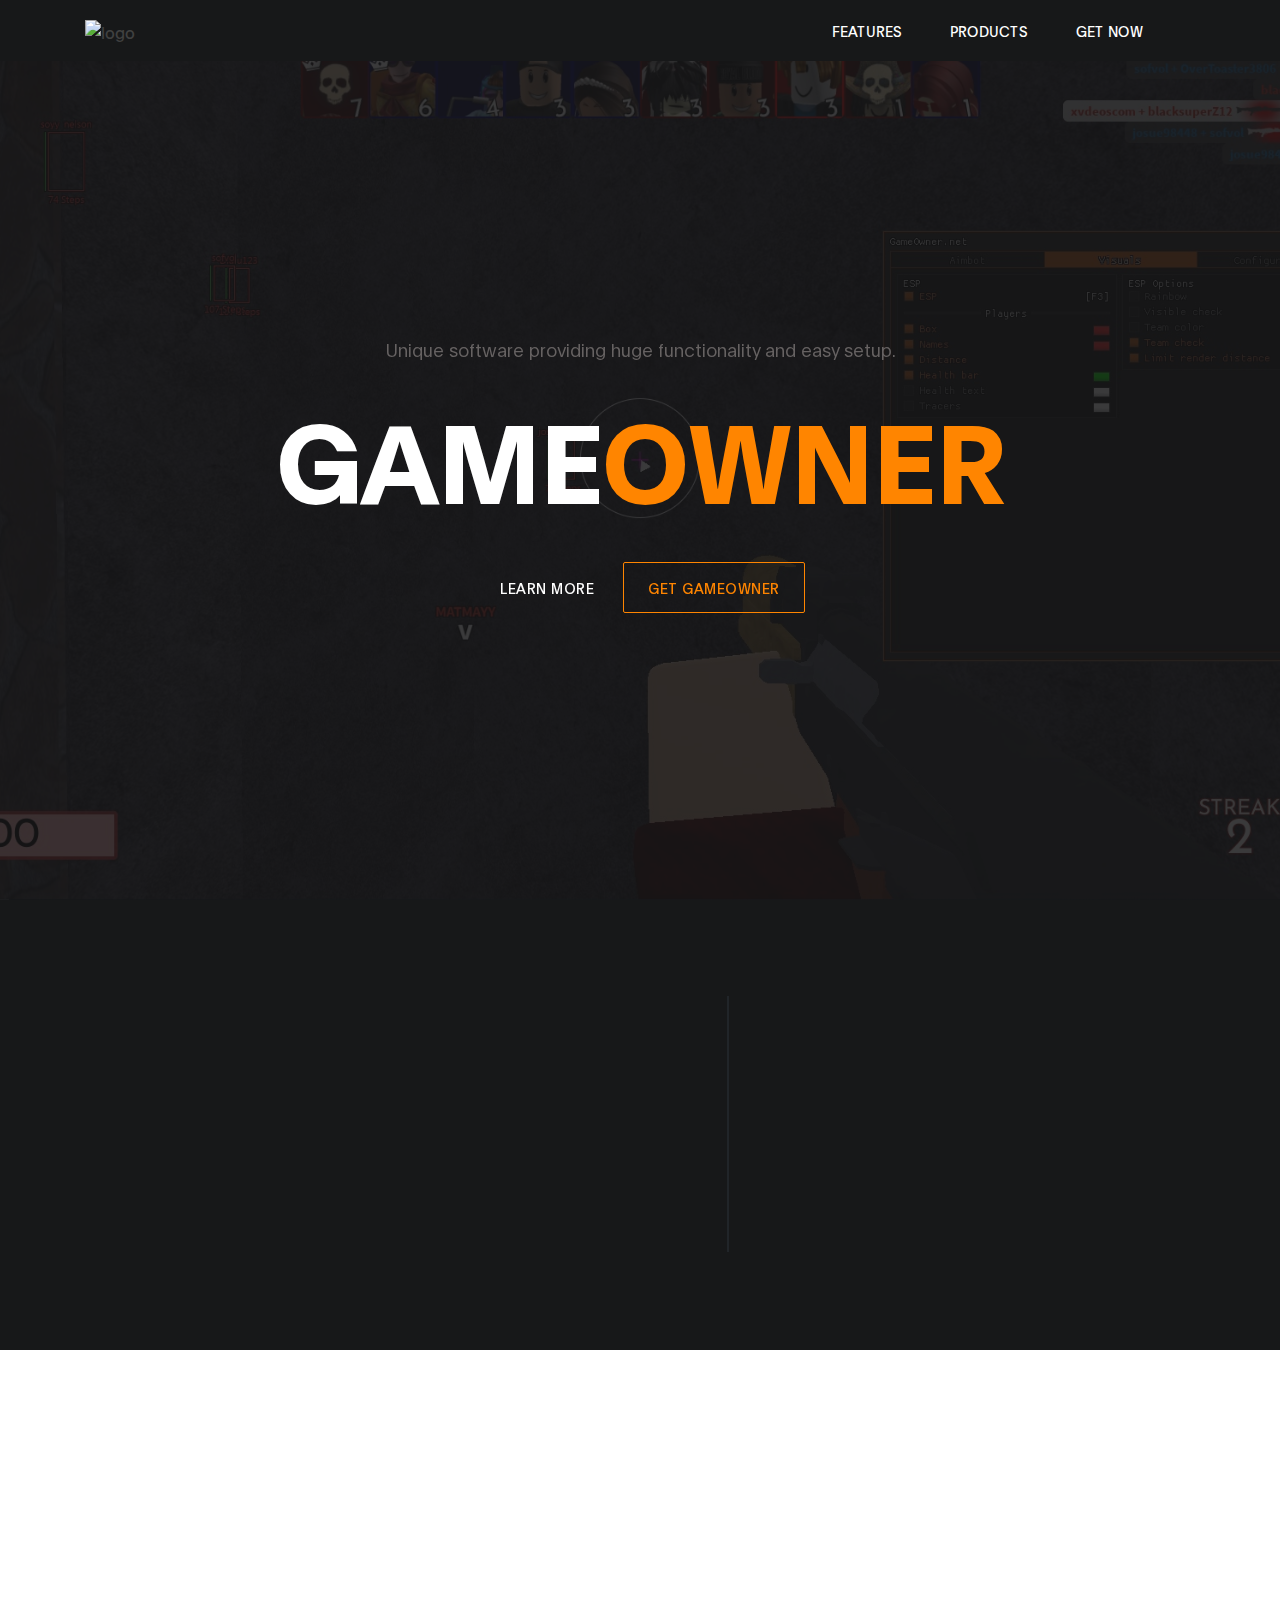
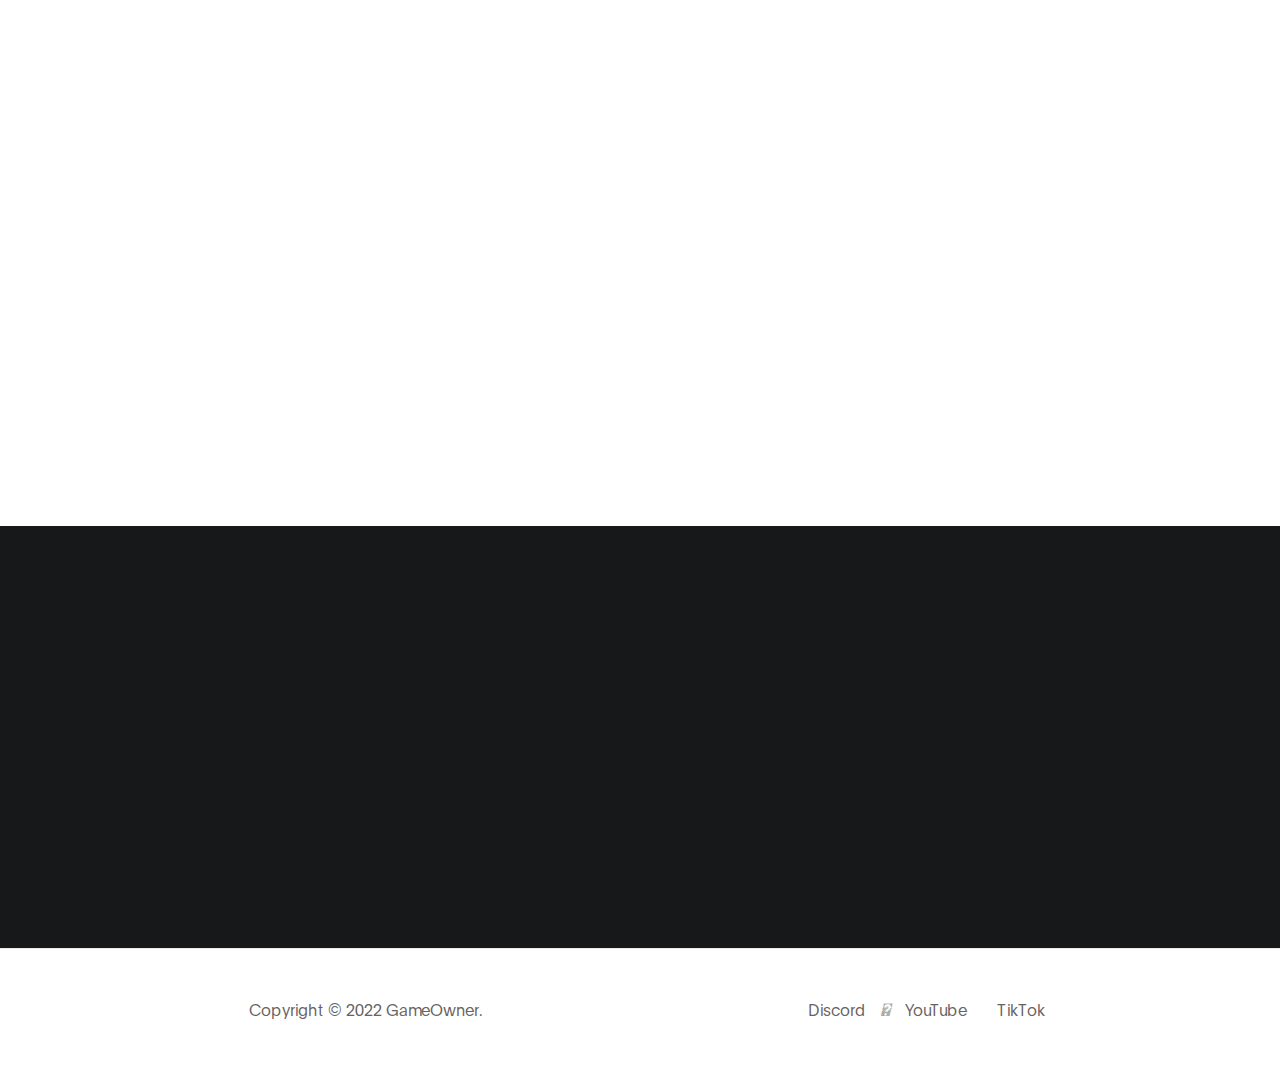
==== index.html @ 3d8904b3 "Add files via upload" ====
<!DOCTYPE html>
<html lang="en">
<head>

     <title>GameOwner</title>

     <meta charset="UTF-8">
     <meta http-equiv="X-UA-Compatible" content="IE=Edge">
     <meta name="description" content="">
     <meta name="keywords" content="">
     <meta name="author" content="">
     <meta name="viewport" content="width=device-width, initial-scale=1, maximum-scale=1">
     <link rel="icon" type="image/x-icon" href="images/go144.ico">

     <link rel="stylesheet" href="css/bootstrap.min.css">
     <link rel="stylesheet" href="css/font-awesome.min.css">
     <link rel="stylesheet" href="css/aos.css">

     <!-- MAIN CSS -->
     <link rel="stylesheet" href="css/style.css">
     <link rel="stylesheet" href="https://cdnjs.cloudflare.com/ajax/libs/font-awesome/6.1.1/css/all.min.css" integrity="sha512-KfkfwYDsLkIlwQp6LFnl8zNdLGxu9YAA1QvwINks4PhcElQSvqcyVLLD9aMhXd13uQjoXtEKNosOWaZqXgel0g==" crossorigin="anonymous" referrerpolicy="no-referrer" />

</head>
<body data-spy="scroll" data-target="#navbarNav" data-offset="50">

    <!-- MENU BAR -->
    <nav class="navbar navbar-expand-lg fixed-top">
        <div class="container">

            <a href="#home"><img src="https://cdn.discordapp.com/attachments/994018382624063548/994018421131972648/golight.png" alt="logo" width="230"></a>

            <button class="navbar-toggler" type="button" data-toggle="collapse" data-target="#navbarNav" aria-controls="navbarNav" aria-expanded="false"
                aria-label="Toggle navigation">
                <span class="navbar-toggler-icon"></span>
            </button>

            <div class="collapse navbar-collapse" id="navbarNav">
                <ul class="navbar-nav ml-lg-auto">
                    <li class="nav-item">
                        <a href="#features" class="nav-link smoothScroll">Features</a>
                    </li>

                    <li class="nav-item">
                        <a href="#products" class="nav-link smoothScroll">Products</a>
                    </li>

                    <li class="nav-item">
                        <a href="#get" class="nav-link smoothScroll">Get now</a>
                    </li>
                </ul>

                <ul class="social-icon ml-lg-2">
                    <li><a href="#" class="fab fa-discord"></a></li>
                </ul>
            </div>

        </div>
    </nav>


     <!-- HERO -->
     <section class="hero d-flex flex-column justify-content-center align-items-center" id="home">

            <div class="bg-overlay"></div>

               <div class="container">
                    <div class="row">

                         <div class="col-lg-8 col-md-10 mx-auto col-12">
                              <div class="hero-text mt-5 text-center">

                                    <p data-aos="fade-up" data-aos-delay="300">Unique software providing huge functionality and easy setup.</p>

                                    <h1 class="text-white" data-aos="fade-up" data-aos-delay="500">GAME<span>OWNER</span></h1>

                                    <a href="#features" class="btn custom-btn mt-3" data-aos="fade-up" data-aos-delay="600">learn more</a>

                                    <a href="#get" class="btn custom-btn bordered mt-3" data-aos="fade-up" data-aos-delay="700">Get GameOwner</a>
                                   
                              </div>
                         </div>

                    </div>
               </div>
     </section>


     <section class="feature" id="features">
        <div class="container">
            <div class="row">

                <div class="d-flex flex-column justify-content-center ml-lg-auto mr-lg-5 col-lg-5 col-md-6 col-12">
                    <h2 class="mb-3 text-white" data-aos="fade-up">wtf is GameOwner?</h2>

                    <h6 class="mb-4 text-white" data-aos="fade-up">GameOwner is a provider of FREE powerful gaming tools.</h6>

                    <p data-aos="fade-up" data-aos-delay="200">With our products you can become "the game owner"!</p>

                    <a href="#get" class="btn custom-btn bg-color mt-3" data-aos="fade-up" data-aos-delay="300">GET NOW</a>
                </div>

                <div class="mr-lg-auto mt-3 col-lg-4 col-md-6 col-12">
                     <div class="about-working-hours">
                          <div>

                                <h2 class="mb-4 text-white" data-aos="fade-up" data-aos-delay="500">Tools Status</h2>

                                <strong class="d-block" data-aos="fade-up" data-aos-delay="600">Roblox Executor</strong>
                                <p data-aos="fade-up" data-aos-delay="800" style="color:#d48f06;">Under development</p>

                                <strong class="mt-3 d-block" data-aos="fade-up" data-aos-delay="700">Roblox Cheat Script</strong>
                                <p data-aos="fade-up" data-aos-delay="800" style="color:green">Online</p>

                                <strong class="mt-3 d-block" data-aos="fade-up" data-aos-delay="700">FiveM Executor</strong>
                                <p data-aos="fade-up" data-aos-delay="800" style="color:#d48f06">Under development</p>
                               </div>
                          </div>
                     </div>
                </div>

            </div>
        </div>
    </section>

     <!-- CLASS -->
     <section class="class section" id="products">
               <div class="container">
                    <div class="row">

                            <div class="col-lg-12 col-12 text-center mb-5">
                                <h6 data-aos="fade-up">Products</h6>

                                <h2 data-aos="fade-up" data-aos-delay="200">GameOwner Tools</h2>
                             </div>

                            <div class="col-lg-4 col-md-6 col-12" data-aos="fade-up" data-aos-delay="400">
                                <div class="class-thumb">
                                    <img src="images/class/rblxe.png" class="img-fluid" alt="Class">

                                    <div class="class-info">
                                        <h3 class="mb-1">Roblox Executor</h3>

                                        <span><strong>Status:</strong> INDEV</span>

                                        <span class="class-price">FREE</span>

                                        <p class="mt-3">Roblox lua executor</p>
                                    </div>
                                </div>
                            </div>

                            <div class="mt-5 mt-lg-0 mt-md-0 col-lg-4 col-md-6 col-12" data-aos="fade-up" data-aos-delay="500">
                                <div class="class-thumb">
                                    <img src="images/class/rblxs.png" class="img-fluid" alt="Class">

                                    <div class="class-info">
                                        <h3 class="mb-1">Roblox Script</h3>

                                        <span><strong>Status:</strong> Online</span>

                                        <span class="class-price">FREE</span>

                                        <p class="mt-3">Roblox Script Menu with aimbot, esp, and other tools</p>
                                    </div>
                                </div>
                            </div>

                            <div class="mt-5 mt-lg-0 col-lg-4 col-md-6 col-12" data-aos="fade-up" data-aos-delay="600">
                                <div class="class-thumb">
                                    <img src="images/class/fvme.png" class="img-fluid" alt="Class">

                                    <div class="class-info">
                                        <h3 class="mb-1">FiveM Executor</h3>

                                        <span><strong>Status:</strong> INDEV</span>

                                        <span class="class-price">$10</span>

                                        <p class="mt-3">FiveM lua executor</p>
                                    </div>
                                </div>
                            </div>

                    </div>
               </div>
     </section>


     <!-- SCHEDULE -->
     <section class="schedule section" id="get">
               <div class="container">
                    <div class="row">

                            <div class="col-lg-12 col-12 text-center">
                                <h6 data-aos="fade-up">Download our</h6>
                                <h2 class="text-white" data-aos="fade-up" data-aos-delay="200">Global Loader</h2>
                                <p data-aos="fade-up" data-aos-delay="300">Select game inside and start cheating!</p>
                                <a href="#" class="btn custom-btn bg-color mt-3" data-aos="fade-up" data-aos-delay="400">DOWNLOAD NOW</a>
                             </div>

                             

                    </div>
               </div>
     </section>


     <!-- FOOTER -->
     <footer class="site-footer">
          <div class="container">
               <div class="row">

                    <div class="ml-auto col-lg-4 col-md-5">
                        <p class="copyright-text">Copyright &copy; 2022 GameOwner.
                    </div>

                    <div class="d-flex mx-auto">
                        <a href="#"><i class="fab fa-discord col-lg-4"></i>Discord</a>
                        <a href="#"><i class="fab fa-youtube col-lg-4"></i>YouTube</a>
                        <a href="#"><i class="fab fa-tiktok col-lg-4"></i>TikTok</a>
                    </div>
                    
               </div>
          </div>
     </footer>

     <!-- SCRIPTS -->
     <script src="js/jquery.min.js"></script>
     <script src="js/bootstrap.min.js"></script>
     <script src="js/aos.js"></script>
     <script src="js/smoothscroll.js"></script>
     <script src="js/custom.js"></script>

</body>
</html>
---- css/style.css ----
/*

Tooplate 2119 Gymso Fitness

https://www.tooplate.com/view/2119-gymso-fitness

*/

  @font-face {
      font-family: 'Plain';
      src: url('../fonts/Plain-Regular.woff2') format('woff2'),
          url('../fonts/Plain-Regular.woff') format('woff');
      font-weight: normal;
      font-style: normal;
  }

  @font-face {
      font-family: 'Plain';
      src: url('../fonts/Plain-Light.woff2') format('woff2'),
          url('../fonts/Plain-Light.woff') format('woff');
      font-weight: 300;
      font-style: normal;
  }

  @font-face {
      font-family: 'Plain';
      src: url('../fonts/Plain-Bold.woff2') format('woff2'),
          url('../fonts/Plain-Bold.woff') format('woff');
      font-weight: bold;
      font-style: normal;
  }

  :root {
    --primary-color:        #ff8500;
    --white-color:          #ffffff;
    --dark-color:           #171819;
    --about-bg-color:       #f9f9f9;

    --gray-color:           #909090;
    --link-color:           #404040;
    --p-color:              #666262;

    --base-font-family:     'Plain', sans-serif;
    --font-weight-bold:     bold;
    --font-weight-normal:   normal;
    --font-weight-light:    300;
    --font-weight-thin:     100;

    --h1-font-size:         108px;
    --h2-font-size:         36px;
    --h3-font-size:         28px;
    --h4-font-size:         24px;
    --h5-font-size:         22px;
    --h6-font-size:         22px;
    --p-font-size:          18px;
    --base-font-size:       16px;
    --menu-font-size:       14px;

    --border-radius-large:  100%;
    --border-radius-small:  2px;
  }


  body {
    background: var(--white-color);
    font-family: var(--base-font-family);
  }
  
span{
  color: #ff8500;
}

  /*---------------------------------------
     TYPOGRAPHY              
  -----------------------------------------*/

  h1,h2,h3,h4,h5,h6 {
    font-weight: var(--font-weight-thin);
    line-height: normal;
  }

  h1 {
    font-size: var(--h1-font-size);
    font-weight: var(--font-weight-bold);
    letter-spacing: -1px;
    text-transform: uppercase;
    margin: 20px 0;
  }

  h2 {
    font-size: var(--h2-font-size);
    font-weight: var(--font-weight-bold);
    letter-spacing: -2px;
  }

  h3 {
    font-size: var(--h3-font-size);
    font-weight: var(--font-weight-bold);
    letter-spacing: -1px;
    margin: 0;
  }

  h4 {
    font-size: var(--h4-font-size);
  }

  h5 {
    font-size: var(--h5-font-size);
  }

  h6 {
    color: var(--gray-color);
    font-size: var(--h6-font-size);
    line-height: inherit;
    margin: 0;
  }

  p {
    color: var(--p-color);
    font-size: var(--p-font-size);
    font-weight: var(--font-weight-light);
    line-height: 1.5em;
  }

  b, 
  strong {
    font-weight: var(--font-weight-bold);
    letter-spacing: 0;
  }

  .section {
    padding: 7rem 0;
  }


  /* BUTTON */

  .custom-btn {
    background: transparent;
    border-radius: var(--border-radius-small);
    padding: 14px 24px;
    color: var(--white-color);
    font-size: var(--menu-font-size);
    font-weight: var(--font-weight-normal);
    text-transform: uppercase;
    letter-spacing: 0.5px;
    white-space: nowrap;
    transition: all 0.3s ease;
  }

  .custom-btn:hover {
    color: var(--primary-color);
  }

  .custom-btn:focus {
    box-shadow: none;
  }

  .custom-btn.bordered:hover,
  .custom-btn.bordered:focus,

  .custom-btn.bg-color:hover,
  .custom-btn.bg-color:focus {
    background: var(--white-color);
    border-color: transparent;
    color: var(--primary-color);
  }

  .bordered {
    border: 1px solid var(--primary-color);
    color: var(--primary-color);
  }

  .bg-color {
    background: var(--primary-color);
    color: var(--white-color);
  }



  /*---------------------------------------
     GENERAL               
  -----------------------------------------*/

  * {
    -webkit-box-sizing: border-box;
    -moz-box-sizing: border-box;
    box-sizing: border-box;
  }

  *::before,
  *::after {
    -webkit-box-sizing: border-box;
    -moz-box-sizing: border-box;
    box-sizing: border-box;
  }

  a {
    color: var(--link-color);
    font-weight: normal;
    text-decoration: none;
    transition: all 0.3s ease;
  }

  a:hover, 
  a:active, 
  a:focus {
    color: var(--primary-color);
    outline: none;
    text-decoration: none;
  }


  /* BG OVERLAY */

  .bg-overlay {
    background: var(--dark-color);
    position: absolute;
    top: 0;
    right: 0;
    bottom: 0;
    left: 0;
    width: 100%;
    height: 100%;
    opacity: 0.85;
  }


  /*---------------------------------------
     MODAL              
  -----------------------------------------*/

  .modal-content {
    padding: 2rem 3rem;
  }

  .modal-header,
  .modal-body,
  .modal-footer {
    border: 0;
    padding: 0;
  }

  .membership-form a {
    color: var(--primary-color);
  }


  /*---------------------------------------
    FEATURE          
  -----------------------------------------*/

  .feature {
    background: var(--dark-color);
    padding: 5rem 0;
  }


  /*---------------------------------------
     MENU             
  -----------------------------------------*/

  .navbar {
    background: var(--dark-color);
    padding: 1rem;
  }

  .navbar-expand-lg .navbar-nav .nav-link {
    padding-right: 1.5rem;
    padding-left: 1.5rem;
  }

  .navbar-brand {
    color: var(--white-color);
    font-size: var(--h3-font-size);
    font-weight: var(--font-weight-bold);
    line-height: normal;
    padding-top: 0;
  }

  .nav-item .nav-link {
    display: block;
    color: var(--white-color);
    font-size: var(--menu-font-size);
    font-weight: var(--font-weight-normal);
    text-transform: uppercase;
    padding: 2px 6px;
  }

  .nav-item .nav-link.active,
  .nav-item .nav-link:hover {
    color: var(--primary-color);
  }

  .navbar .social-icon li a {
    color: var(--white-color);
  }

  .navbar-toggler {
    border: 0;
    padding: 0;
    cursor: pointer;
    margin: 0 10px 0 0;
    width: 30px;
    height: 35px;
    outline: none;
  }

  .navbar-toggler:focus {
    outline: none;
  }

  .navbar-toggler[aria-expanded="true"] .navbar-toggler-icon {
    background: transparent;
  }

  .navbar-toggler[aria-expanded="true"] .navbar-toggler-icon::before,
  .navbar-toggler[aria-expanded="true"] .navbar-toggler-icon::after {
    transition: top 300ms 50ms ease, -webkit-transform 300ms 350ms ease;
    transition: top 300ms 50ms ease, transform 300ms 350ms ease;
    transition: top 300ms 50ms ease, transform 300ms 350ms ease, -webkit-transform 300ms 350ms ease;
    top: 0;
  }

  .navbar-toggler[aria-expanded="true"] .navbar-toggler-icon::before {
    transform: rotate(45deg);
  }

  .navbar-toggler[aria-expanded="true"] .navbar-toggler-icon::after {
    transform: rotate(-45deg);
  }

  .navbar-toggler .navbar-toggler-icon {
    background: var(--primary-color);
    transition: background 10ms 300ms ease;
    display: block;
    width: 30px;
    height: 2px;
    position: relative;
  }

  .navbar-toggler .navbar-toggler-icon::before,
  .navbar-toggler .navbar-toggler-icon::after {
    transition: top 300ms 350ms ease, -webkit-transform 300ms 50ms ease;
    transition: top 300ms 350ms ease, transform 300ms 50ms ease;
    transition: top 300ms 350ms ease, transform 300ms 50ms ease, -webkit-transform 300ms 50ms ease;
    position: absolute;
    right: 0;
    left: 0;
    background: var(--primary-color);
    width: 30px;
    height: 2px;
    content: '';
  }

  .navbar-toggler .navbar-toggler-icon::before {
    top: -8px;
  }

  .navbar-toggler .navbar-toggler-icon::after {
    top: 8px;
  }

  /*---------------------------------------
     HERO              
  -----------------------------------------*/

  .hero {
    background-image: url('../images/hero-bg.jpg');
    background-size: cover;
    background-position: top;
    background-repeat: no-repeat;
    vertical-align: middle;
    min-height: 100vh;
    position: relative;
  }


  /*---------------------------------------
     CLASS               
  -----------------------------------------*/

  .class-info {
    background: var(--white-color);
    box-shadow: 6px 0 38px rgba(20,20,20,0.10);
    border-radius: 0 0 2px 2px;
    padding: 1rem 2rem;
    position: relative;
  }

  .class-info img {
    border-radius: 2px 2px 0 0;
  }

  .class-info strong {
    color: var(--gray-color);
  }

  .class-price {
    background: var(--primary-color);
    border-radius: var(--border-radius-large);
    color: var(--white-color);
    font-weight: var(--font-weight-bold);
    display: block;
    position: absolute;
    top: 2rem;
    right: 2rem;
    width: 3.5rem;
    height: 3.5rem;
    line-height: 3.5rem;
    text-align: center;
  }


  /*---------------------------------------
     SCHEDULE             
  -----------------------------------------*/

  .schedule {
    background: var(--dark-color);
  }

  .schedule-table {
    display: table;
    border: 0;
    text-align: center;
  }

  .schedule-table strong,
  .schedule-table span {
    display: block;
    text-align: center;
  }

  .schedule-table strong {
    color: var(--white-color);
  }

  .schedule-table span {
    color: var(--gray-color);
  }

  .schedule-table span,
  .schedule-table small {
    font-size: var(--menu-font-size);
    text-transform: uppercase;
  }

  .schedule-table small {
    position: relative;
    top: 10px;
  }

  .table .thead-light th,
  .schedule-table tr td:first-child {
    background: var(--primary-color);
    border: 1px solid #212122;
    color: var(--white-color);
  }

  .schedule-table .thead-light th {
    border-bottom: 0;
    text-transform: uppercase;
  }

  .table-bordered td, 
  .table-bordered th {
    border: 1px solid #212122;
  }

  .table-bordered td {
    padding-bottom: 22px;
  }

  .table td, .table th {
    padding: 1rem;
  }


  /*---------------------------------------
      ABOUT & TEAM            
  -----------------------------------------*/

  .about {
    background: var(--about-bg-color);
  }

  .about-working-hours {
    border-left: 2px solid;
    padding-left: 3.5rem;
  }

  .about-working-hours strong {
    color: var(--white-color);
    opacity: 0.85;
  }

  .team-thumb {
    position: relative;
  }

  .team-info {
    background: var(--white-color);
    border-radius: 0 0 2px 2px;
    box-shadow: 6px 0 38px rgba(20,20,20,0.10);
    padding: 20px;
    position: relative;
  }

  .team-info span {
    font-weight: var(--font-weight-light);
    opacity: 0.85;
  }

  .team-info .social-icon {
    position: absolute;
    top: 10px;
    right: 20px;
  }

  .team-info .social-icon li {
    display: block;
  }


  /*---------------------------------------
     CONTACT              
  -----------------------------------------*/

  .webform input,
  button#submit-button {
    height: calc(2.25rem + 20px);
  }

  .form-control {
    border-radius: var(--border-radius-small);
    margin: 1.3rem 0;
  }

  .form-control:focus {
    box-shadow: none;
    border-color: var(--dark-color);
  }

  button#submit-button {
    background: var(--dark-color);
    border-color: transparent;
    color: var(--white-color);
    cursor: pointer;
    transition: all 0.3s ease;
  }

  button#submit-button:hover {
    background: var(--primary-color);
  }

  .contact h2 + p {
    max-width: 90%;
  }

  .google-map {
    border-top: 1px solid #efebeb;
    margin-top: 2.5rem;
    padding-top: 2.5rem;
  }

  .google-map iframe {
    width: 100%;
  }


  /*---------------------------------------
     FOOTER              
  -----------------------------------------*/

  .site-footer {
    border-top: 1px solid #efebeb;
    padding: 3rem 0;
  }

  .site-footer a {
    color: var(--p-color);
    font-weight: var(--font-weight-light);
  }

  .site-footer p {
    font-size: var(--base-font-size);
  }

  .contact .fa,
  .site-footer .fa {
    color: var(--primary-color);
  }


  /*---------------------------------------
     SOCIAL ICON              
  -----------------------------------------*/

  .social-icon {
    position: relative;
    padding: 0;
    margin: 5px 0 0 0;
  }

  .social-icon li {
    display: inline-block;
    list-style: none;
  }

  .social-icon li a {
    text-decoration: none;
    display: inline-block;
    color: var(--p-color);
    font-size: var(--p-font-size);
    font-weight: var(--font-weight-bold);
    margin: 5px 10px;
    text-align: center;
  }

  .social-icon li a:hover {
    color: var(--primary-color);
  }


  /*---------------------------------------
     RESPONSIVE STYLES              
  -----------------------------------------*/

  @media screen and (max-width: 992px) {

    .section {
      padding: 5rem 0;
    }

    .nav-item .nav-link {
      padding: 6px;
    }

    .navbar .social-icon {
      margin-top: 22px;
    }

    .navbar-collapse,
    .site-footer {
      text-align: center;
    }

    .schedule-table {
      display: block;
    }

    .modal-content {
      padding: 2rem;
    }
  }

  @media screen and (max-width: 767px) {

    h1 {
      font-size: 38px;
    }

    .about-working-hours {
      border-left: 0;
      padding: 22px 0 0 0;
    }

    .contact h2 span {
      display: block;
    }
  }
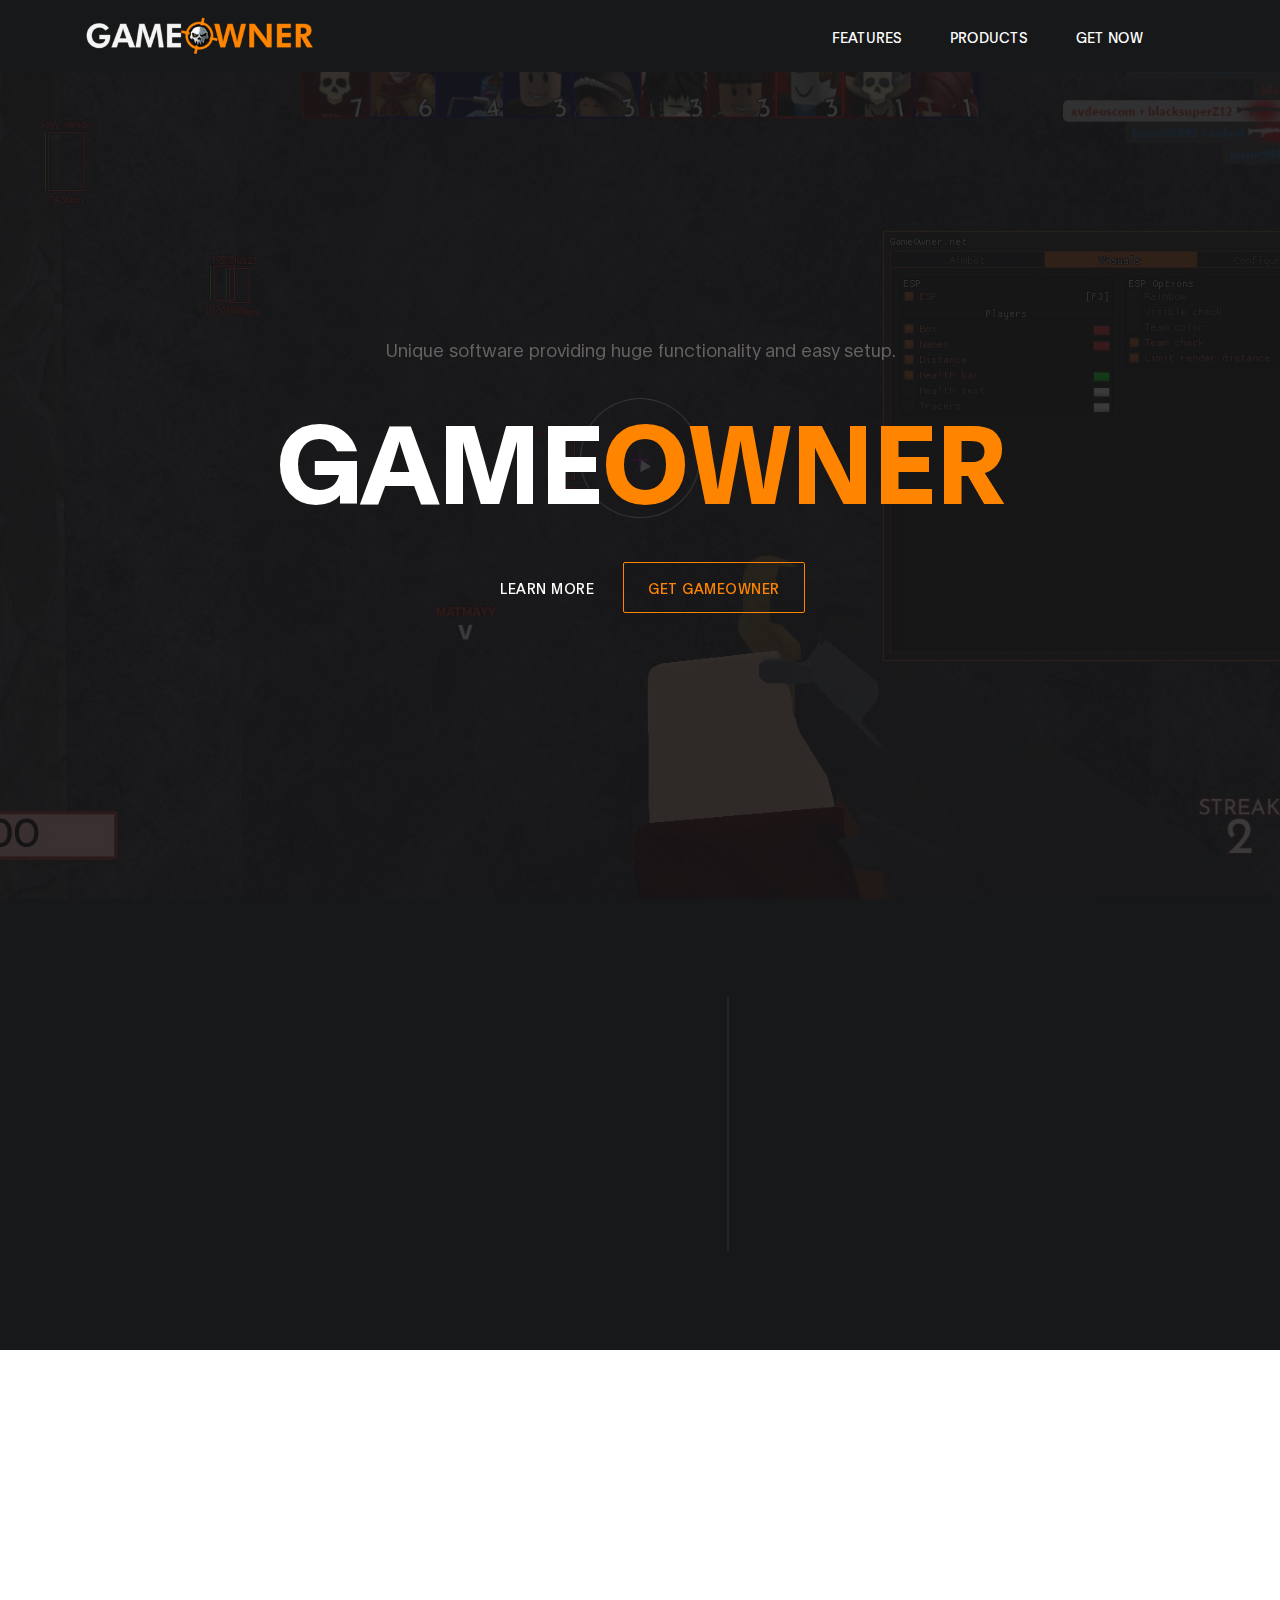
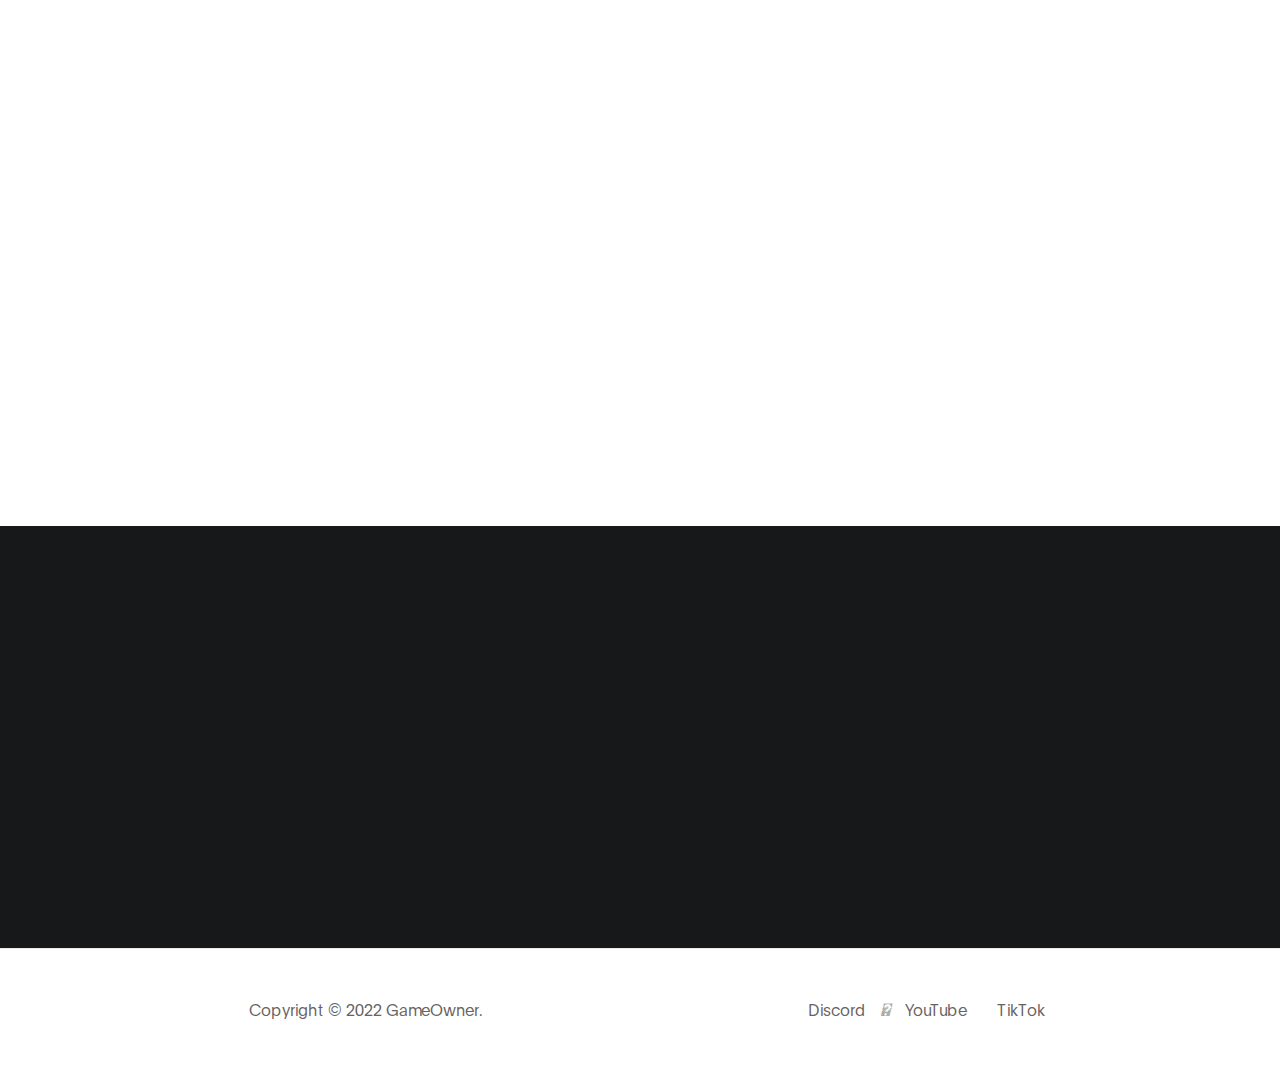
==== commit 86683e77: "Add files via upload" ====
--- a/index.html
+++ b/index.html
@@ -27,7 +27,7 @@
     <nav class="navbar navbar-expand-lg fixed-top">
         <div class="container">
 
-            <a href="#home"><img src="https://cdn.discordapp.com/attachments/994018382624063548/994018421131972648/golight.png" alt="logo" width="230"></a>
+            <a href="#home"><img src="images/golight360.png" alt="logo" width="230"></a>
 
             <button class="navbar-toggler" type="button" data-toggle="collapse" data-target="#navbarNav" aria-controls="navbarNav" aria-expanded="false"
                 aria-label="Toggle navigation">
